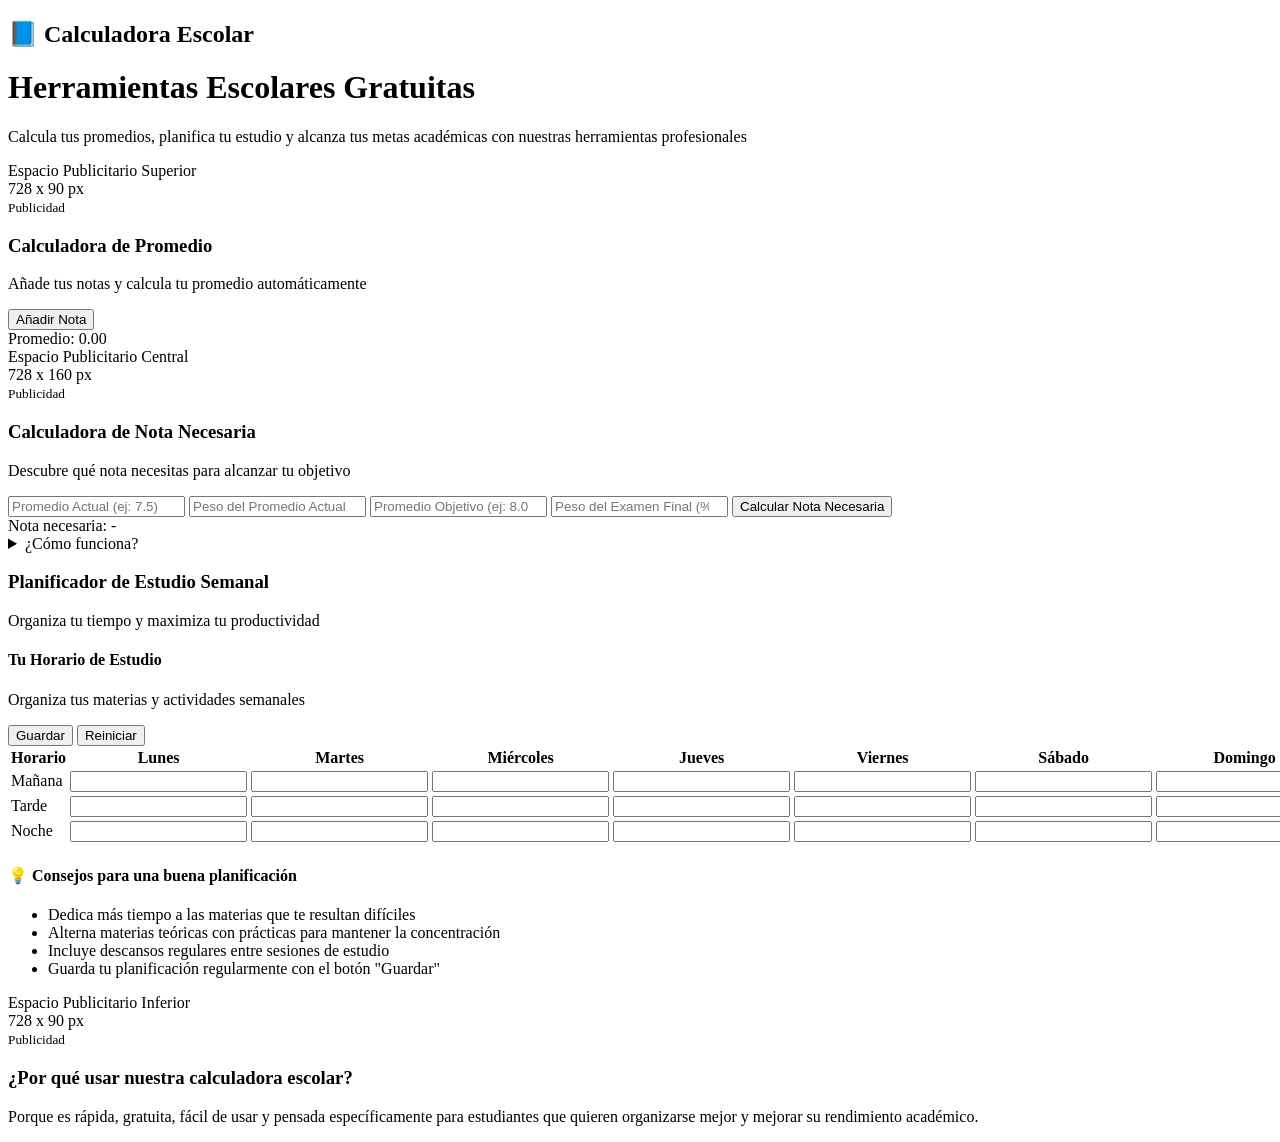
==== index.html @ 73a63f15 "Update and rename index.html.txt to index.html" ====
<!DOCTYPE html>
<html lang="es">
<head>
  <meta charset="UTF-8">
  <title>Calculadora Escolar</title>
  <meta name="viewport" content="width=device-width, initial-scale=1.0">
  <meta name="description" content="Calcula tus promedios, planifica tu estudio y alcanza tus metas académicas con herramientas escolares gratuitas.">
  <link rel="stylesheet" href="styles.css">
</head>
<body>

<header class="header">
  <h2>📘 Calculadora Escolar</h2>
</header>

<main class="container">

  <h1>Herramientas Escolares Gratuitas</h1>
  <p class="subtitle">
    Calcula tus promedios, planifica tu estudio y alcanza tus metas académicas con nuestras herramientas profesionales
  </p>

  <!-- PUBLICIDAD SUPERIOR -->
  <div class="ad ad-top">
    Espacio Publicitario Superior<br>
    728 x 90 px<br>
    <small>Publicidad</small>
  </div>

  <!-- CALCULADORA PROMEDIO -->
  <section class="card">
    <h3>Calculadora de Promedio</h3>
    <p>Añade tus notas y calcula tu promedio automáticamente</p>

    <div id="grades"></div>

    <button onclick="addGrade()">Añadir Nota</button>

    <div class="result">
      Promedio: <span id="average">0.00</span>
    </div>
  </section>

  <!-- PUBLICIDAD CENTRAL -->
  <div class="ad ad-middle">
    Espacio Publicitario Central<br>
    728 x 160 px<br>
    <small>Publicidad</small>
  </div>

  <!-- CALCULADORA NOTA NECESARIA -->
  <section class="card">
    <h3>Calculadora de Nota Necesaria</h3>
    <p>Descubre qué nota necesitas para alcanzar tu objetivo</p>

    <input id="currentAvg" type="number" placeholder="Promedio Actual (ej: 7.5)">
    <input id="currentWeight" type="number" placeholder="Peso del Promedio Actual (%) ej: 60">
    <input id="targetAvg" type="number" placeholder="Promedio Objetivo (ej: 8.0)">
    <input id="finalWeight" type="number" placeholder="Peso del Examen Final (%) ej: 40">

    <button onclick="calculateNeeded()">Calcular Nota Necesaria</button>

    <div class="result">
      Nota necesaria: <span id="neededGrade">-</span>
    </div>

    <details class="info">
      <summary>¿Cómo funciona?</summary>
      <p>
        Esta calculadora determina qué nota necesitas en tu examen final para alcanzar el promedio deseado.
        Ingresa tu promedio actual, su peso (%), el promedio que deseas alcanzar, y el peso del examen final (%).
        La suma de ambos pesos debe ser 100%.
      </p>
    </details>
  </section>

  <!-- PLANIFICADOR -->
  <section class="card">
    <h3>Planificador de Estudio Semanal</h3>
    <p>Organiza tu tiempo y maximiza tu productividad</p>

    <h4>Tu Horario de Estudio</h4>
    <p>Organiza tus materias y actividades semanales</p>

    <div class="planner-controls">
      <button onclick="savePlanner()">Guardar</button>
      <button class="danger" onclick="resetPlanner()">Reiniciar</button>
    </div>

    <div class="table-wrapper">
      <table>
        <thead>
          <tr>
            <th>Horario</th>
            <th>Lunes</th>
            <th>Martes</th>
            <th>Miércoles</th>
            <th>Jueves</th>
            <th>Viernes</th>
            <th>Sábado</th>
            <th>Domingo</th>
          </tr>
        </thead>
        <tbody>
          <tr>
            <td>Mañana</td>
            <td><input></td><td><input></td><td><input></td><td><input></td><td><input></td><td><input></td><td><input></td>
          </tr>
          <tr>
            <td>Tarde</td>
            <td><input></td><td><input></td><td><input></td><td><input></td><td><input></td><td><input></td><td><input></td>
          </tr>
          <tr>
            <td>Noche</td>
            <td><input></td><td><input></td><td><input></td><td><input></td><td><input></td><td><input></td><td><input></td>
          </tr>
        </tbody>
      </table>
    </div>

    <div class="tips">
      <h4>💡 Consejos para una buena planificación</h4>
      <ul>
        <li>Dedica más tiempo a las materias que te resultan difíciles</li>
        <li>Alterna materias teóricas con prácticas para mantener la concentración</li>
        <li>Incluye descansos regulares entre sesiones de estudio</li>
        <li>Guarda tu planificación regularmente con el botón "Guardar"</li>
      </ul>
    </div>
  </section>

  <!-- PUBLICIDAD INFERIOR -->
  <div class="ad ad-bottom">
    Espacio Publicitario Inferior<br>
    728 x 90 px<br>
    <small>Publicidad</small>
  </div>

  <section class="card">
    <h3>¿Por qué usar nuestra calculadora escolar?</h3>
    <p>
      Porque es rápida, gratuita, fácil de usar y pensada específicamente para estudiantes
      que quieren organizarse mejor y mejorar su rendimiento académico.
    </p>
  </section>

</main>

<script src="script.js"></script>
</body>
</html>
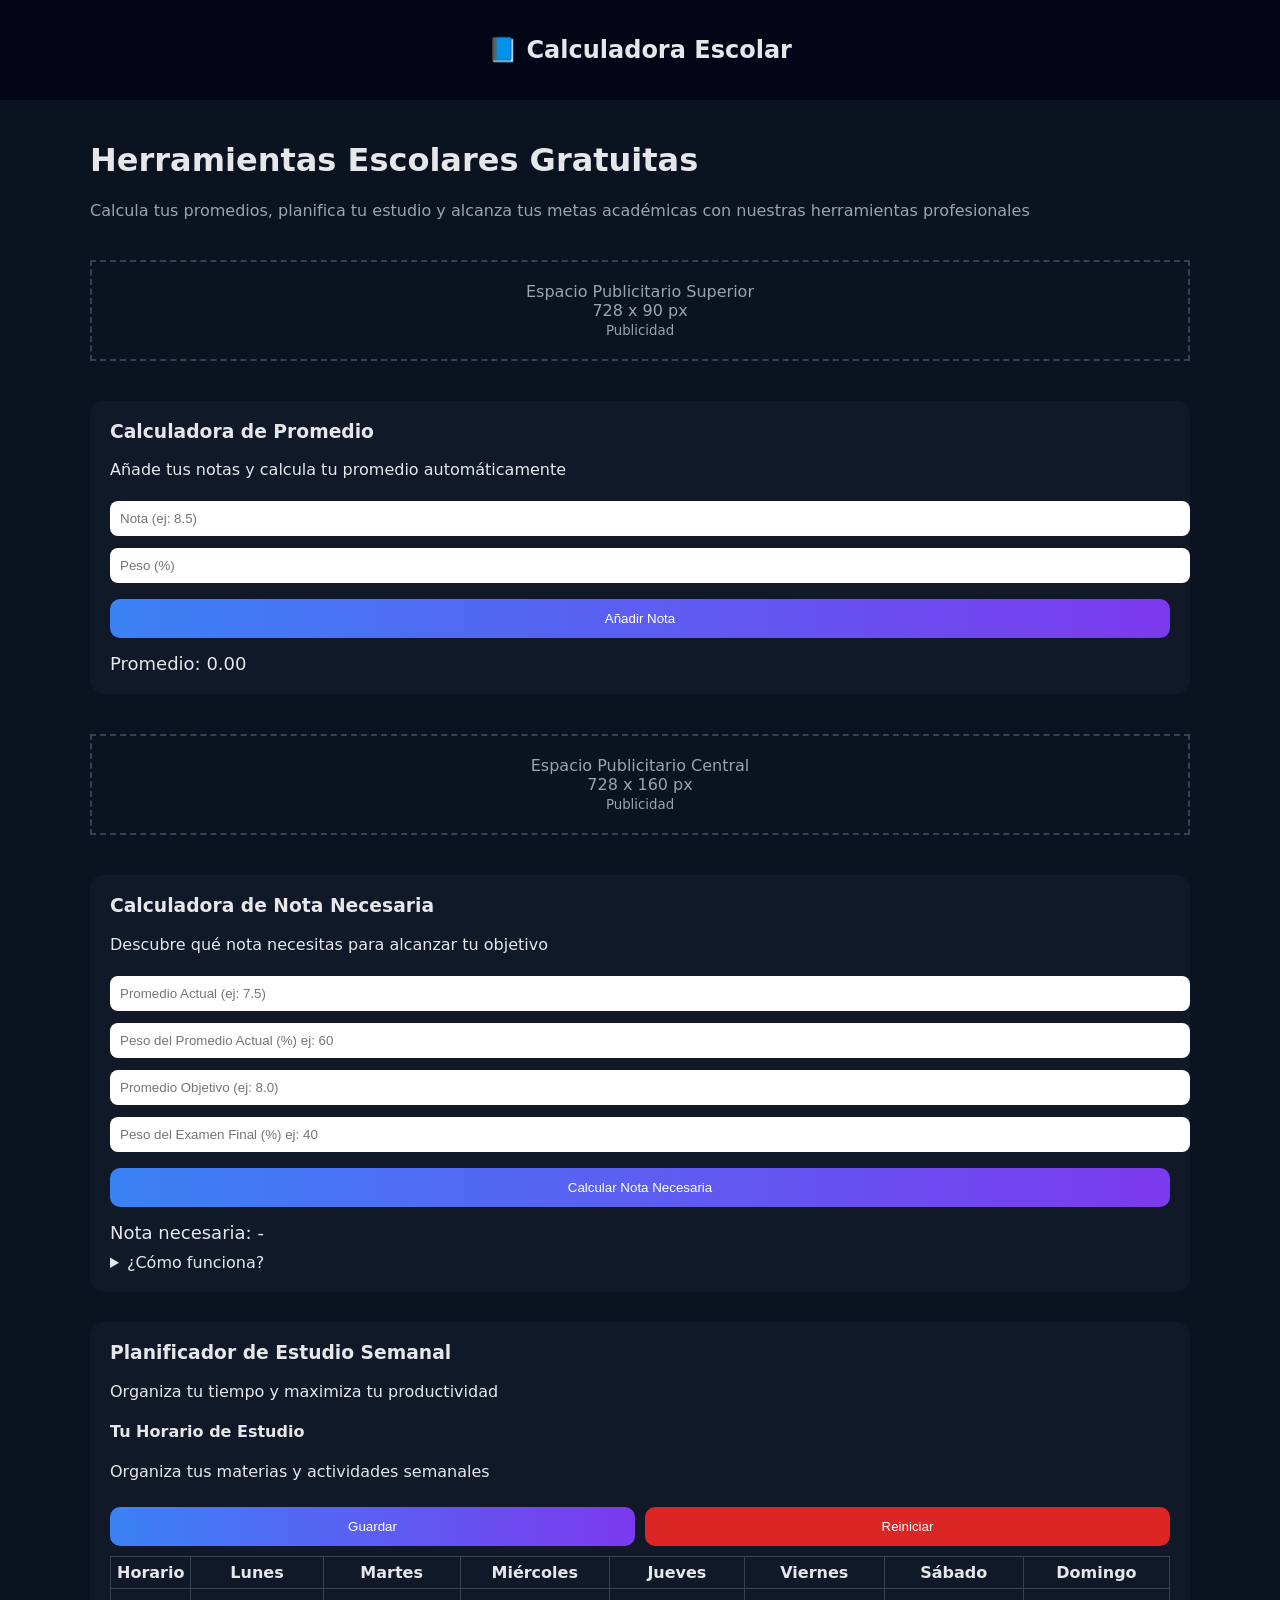
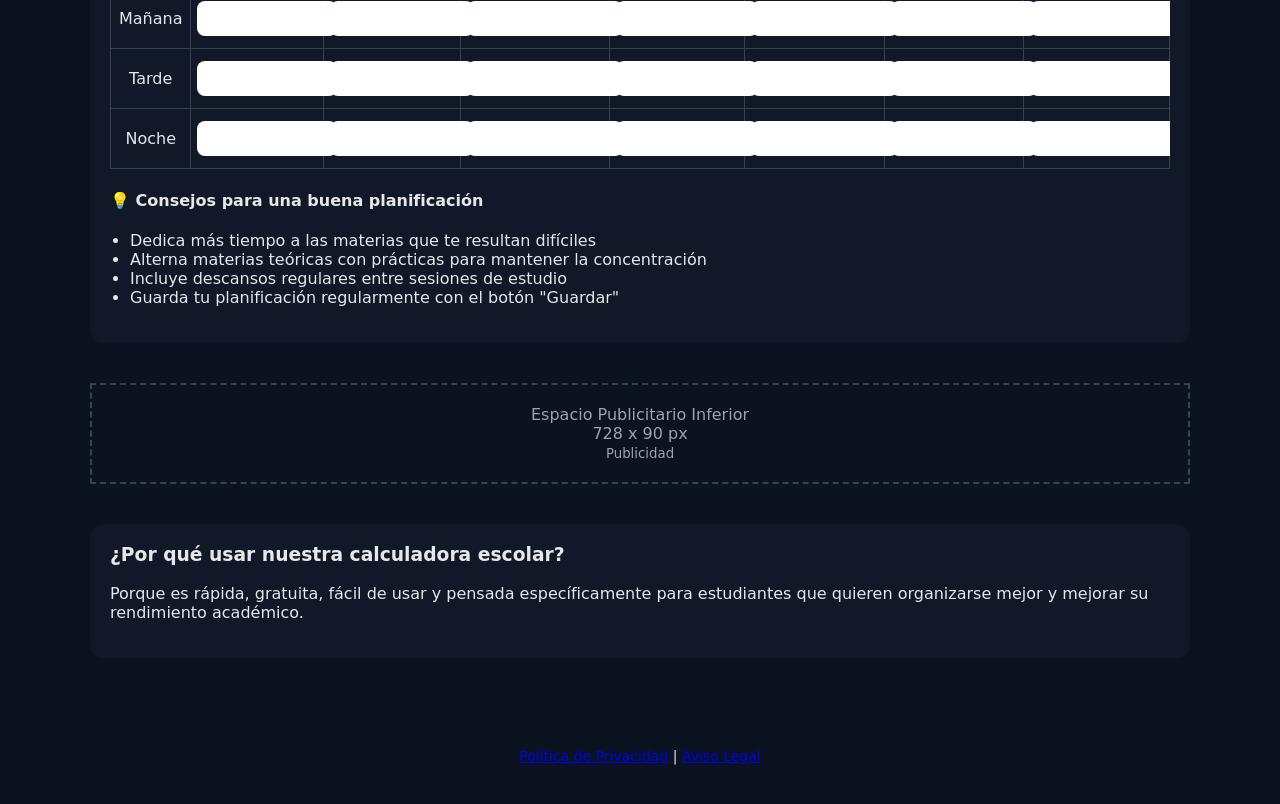
==== commit 7dd8c683: "Update index.html" ====
--- a/index.html
+++ b/index.html
@@ -147,5 +147,10 @@
 </main>
 
 <script src="script.js"></script>
+  <footer style="text-align:center; margin:40px 0; font-size:14px;">
+  <a href="privacidad.html">Política de Privacidad</a> |
+  <a href="aviso-legal.html">Aviso Legal</a>
+</footer>
 </body>
 </html>
+
--- a/styles.css
+++ b/styles.css
@@ -0,0 +1,103 @@
+body {
+  margin: 0;
+  font-family: system-ui, sans-serif;
+  background: #0b1220;
+  color: #e5e7eb;
+}
+
+.header {
+  background: #020617;
+  padding: 16px;
+  text-align: center;
+}
+
+.container {
+  max-width: 1100px;
+  margin: auto;
+  padding: 20px;
+}
+
+.subtitle {
+  color: #9ca3af;
+  margin-bottom: 30px;
+}
+
+.card {
+  background: #111827;
+  padding: 20px;
+  border-radius: 14px;
+  margin: 30px 0;
+}
+
+.card h3 {
+  margin-top: 0;
+}
+
+input {
+  width: 100%;
+  padding: 10px;
+  margin: 6px 0;
+  border-radius: 8px;
+  border: none;
+}
+
+button {
+  margin-top: 10px;
+  width: 100%;
+  padding: 12px;
+  border: none;
+  border-radius: 10px;
+  cursor: pointer;
+  background: linear-gradient(90deg,#3b82f6,#7c3aed);
+  color: white;
+}
+
+button.danger {
+  background: #dc2626;
+}
+
+.result {
+  margin-top: 15px;
+  font-size: 18px;
+}
+
+.ad {
+  border: 2px dashed #374151;
+  padding: 20px;
+  text-align: center;
+  color: #9ca3af;
+  margin: 40px 0;
+}
+
+.table-wrapper {
+  overflow-x: auto;
+}
+
+table {
+  width: 100%;
+  border-collapse: collapse;
+}
+
+th, td {
+  border: 1px solid #374151;
+  padding: 6px;
+  text-align: center;
+}
+
+td input {
+  width: 100%;
+}
+
+.planner-controls {
+  display: flex;
+  gap: 10px;
+  margin-bottom: 10px;
+}
+
+.tips ul {
+  padding-left: 20px;
+}
+
+.info {
+  margin-top: 10px;
+}
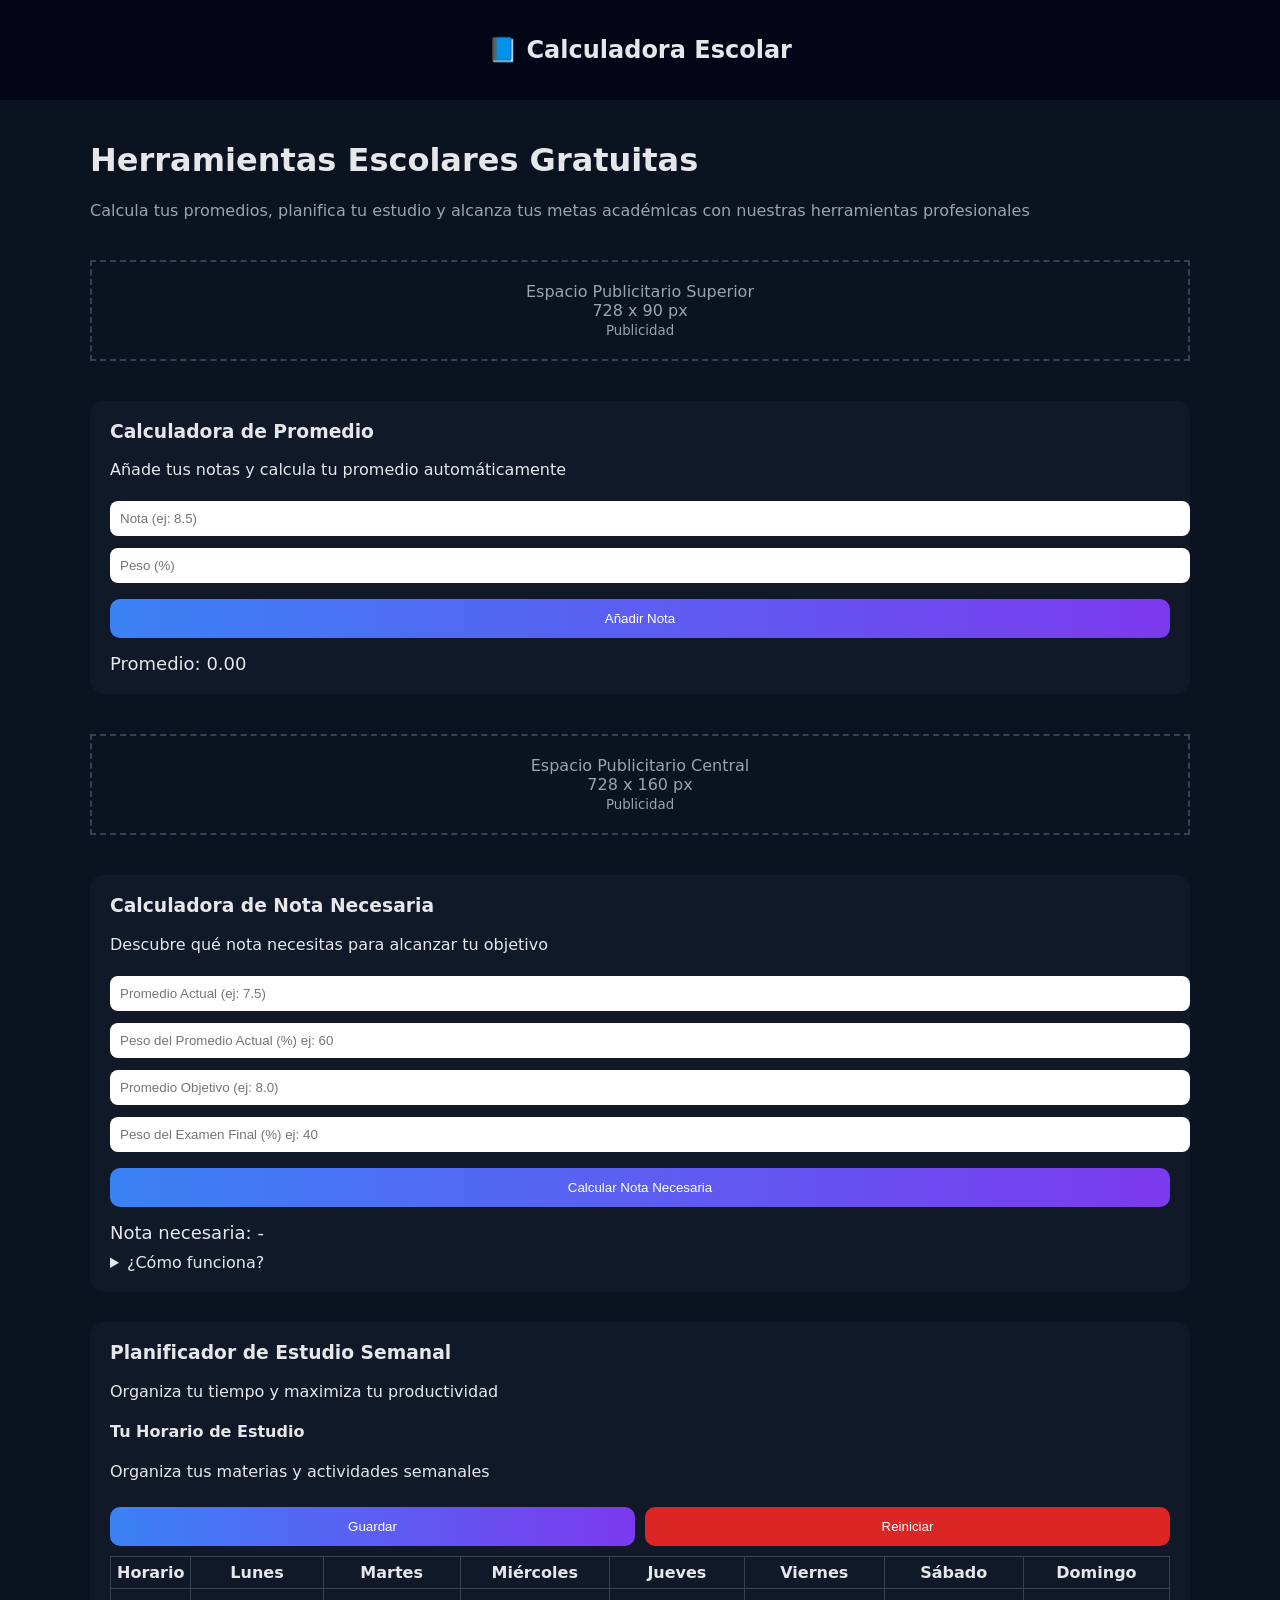
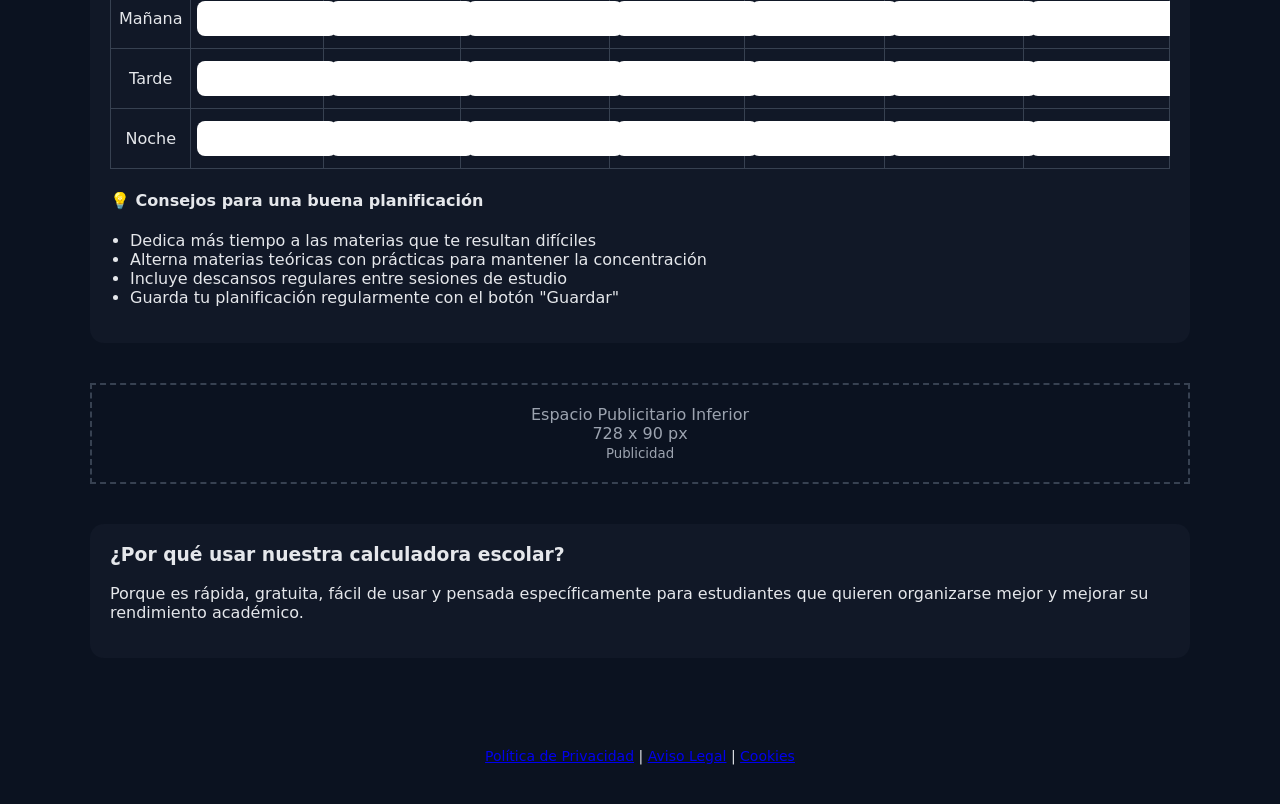
==== commit adcb13e0: "Update index.html" ====
--- a/index.html
+++ b/index.html
@@ -147,10 +147,13 @@
 </main>
 
 <script src="script.js"></script>
-  <footer style="text-align:center; margin:40px 0; font-size:14px;">
+<footer style="text-align:center; margin:40px 0; font-size:14px;">
   <a href="privacidad.html">Política de Privacidad</a> |
-  <a href="aviso-legal.html">Aviso Legal</a>
+  <a href="aviso-legal.html">Aviso Legal</a> |
+  <a href="cookies.html">Cookies</a>
 </footer>
+
 </body>
 </html>
 
+
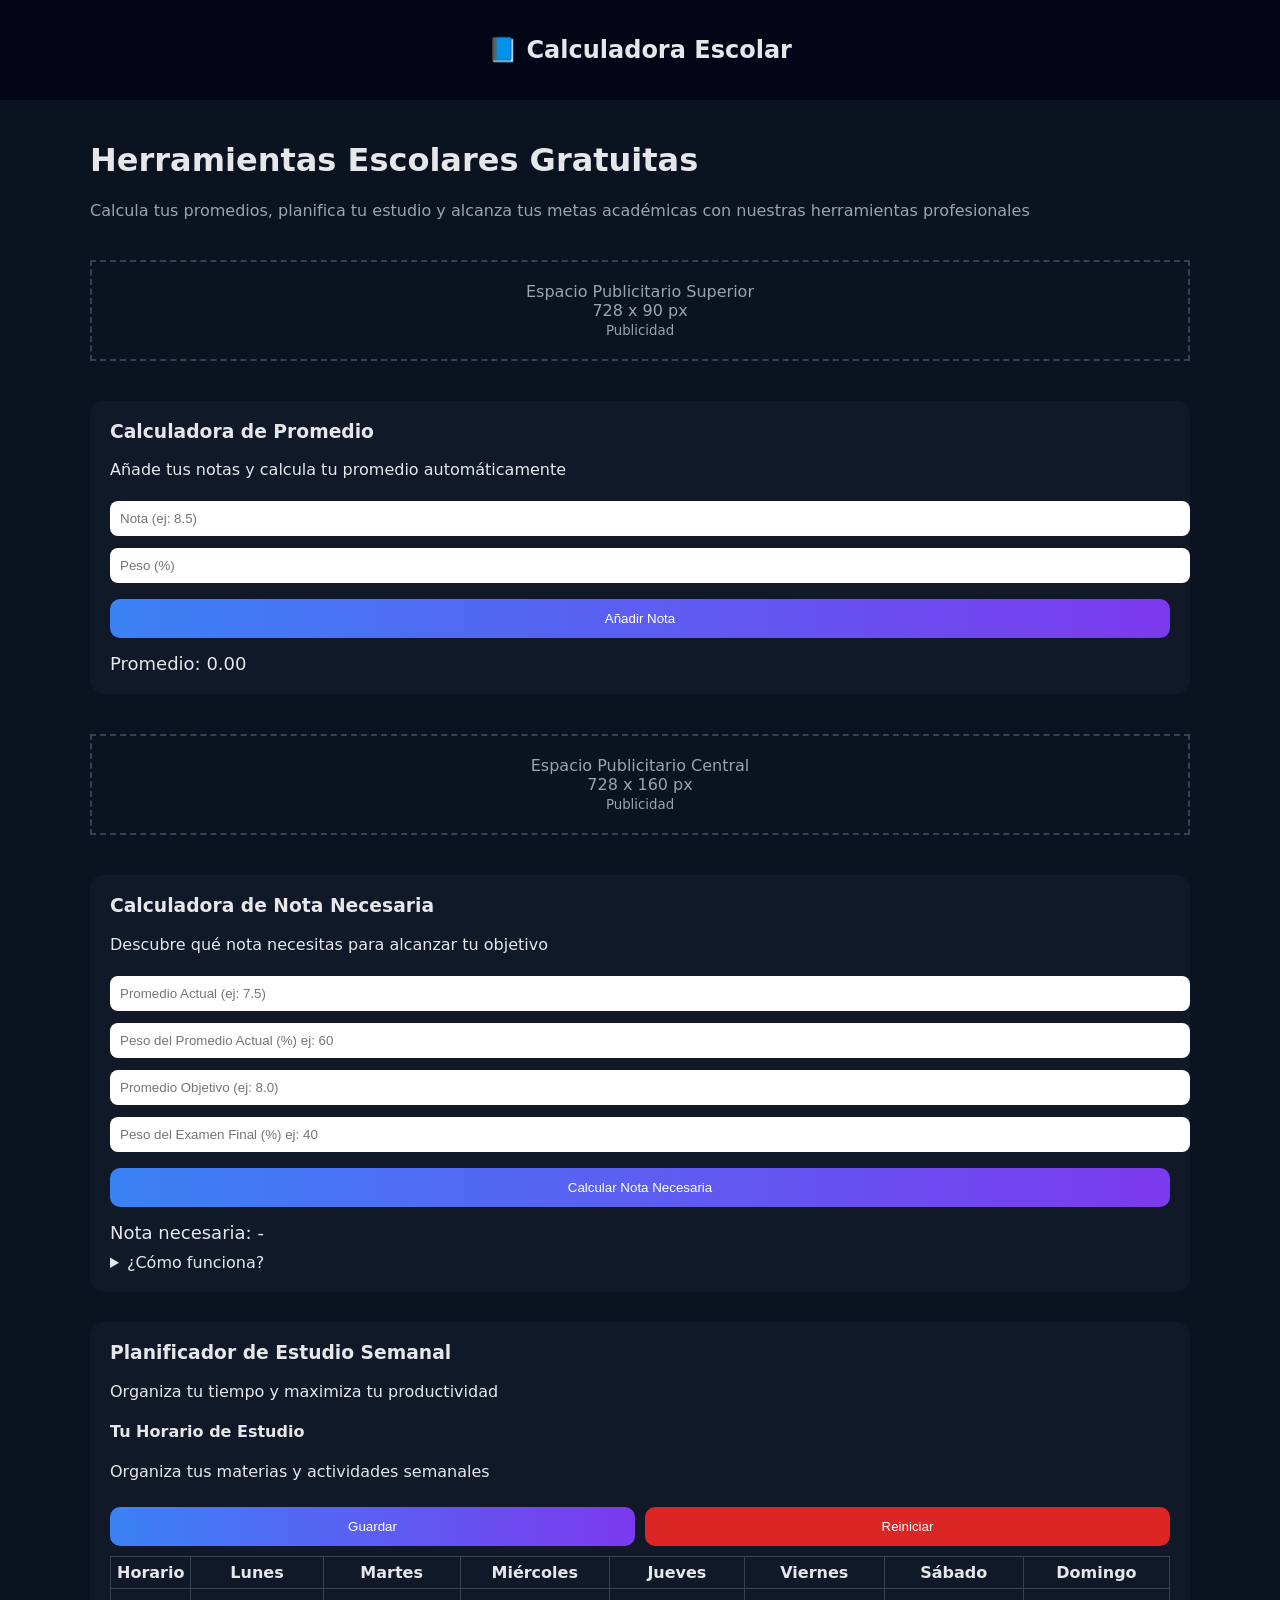
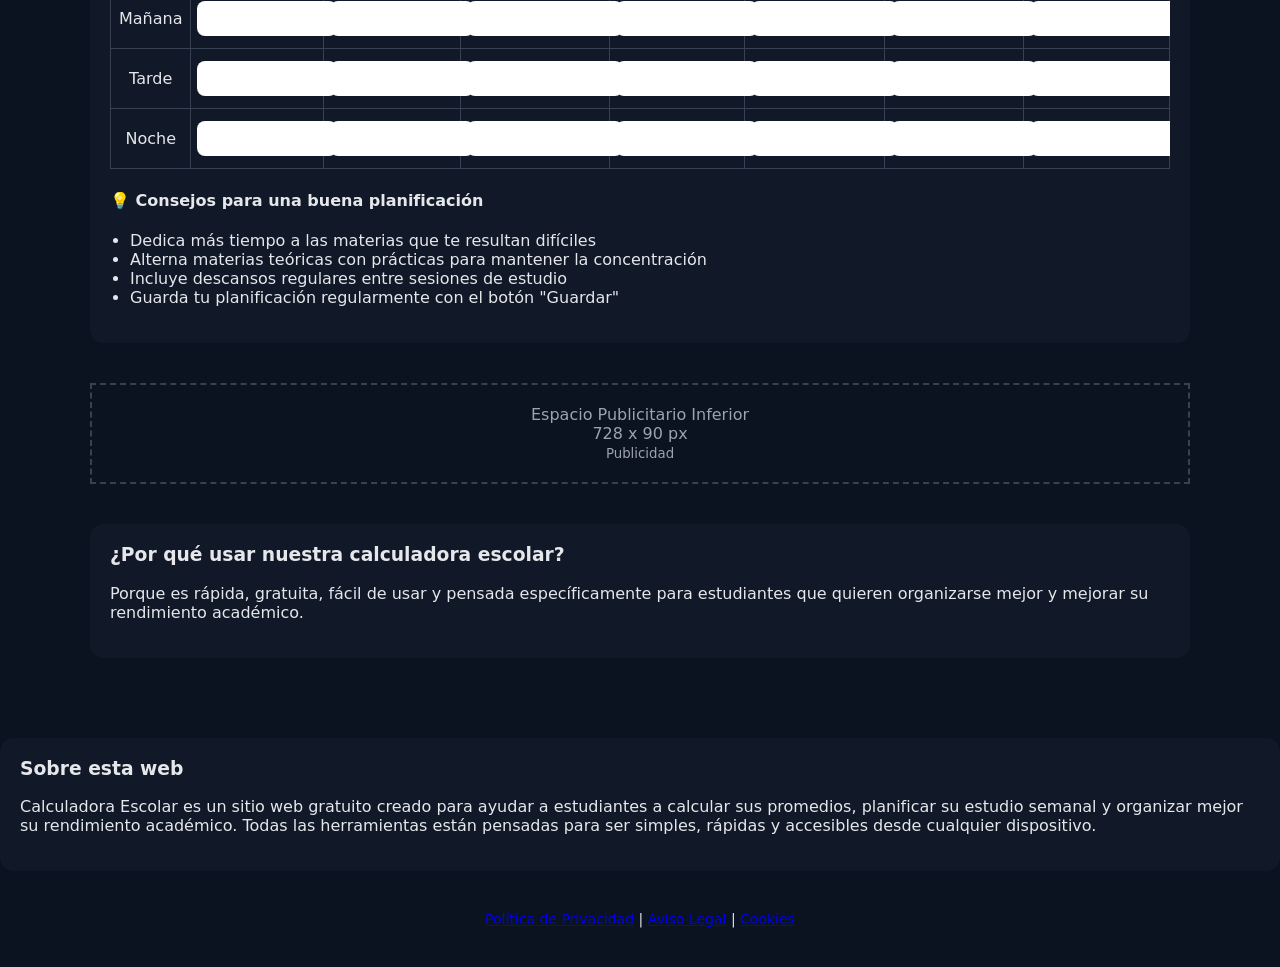
==== commit b53150c7: "Update index.html" ====
--- a/index.html
+++ b/index.html
@@ -145,6 +145,15 @@
   </section>
 
 </main>
+<section class="card">
+  <h3>Sobre esta web</h3>
+  <p>
+    Calculadora Escolar es un sitio web gratuito creado para ayudar a estudiantes
+    a calcular sus promedios, planificar su estudio semanal y organizar mejor
+    su rendimiento académico. Todas las herramientas están pensadas para ser
+    simples, rápidas y accesibles desde cualquier dispositivo.
+  </p>
+</section>
 
 <script src="script.js"></script>
 <footer style="text-align:center; margin:40px 0; font-size:14px;">
@@ -157,3 +166,4 @@
 </html>
 
 
+
